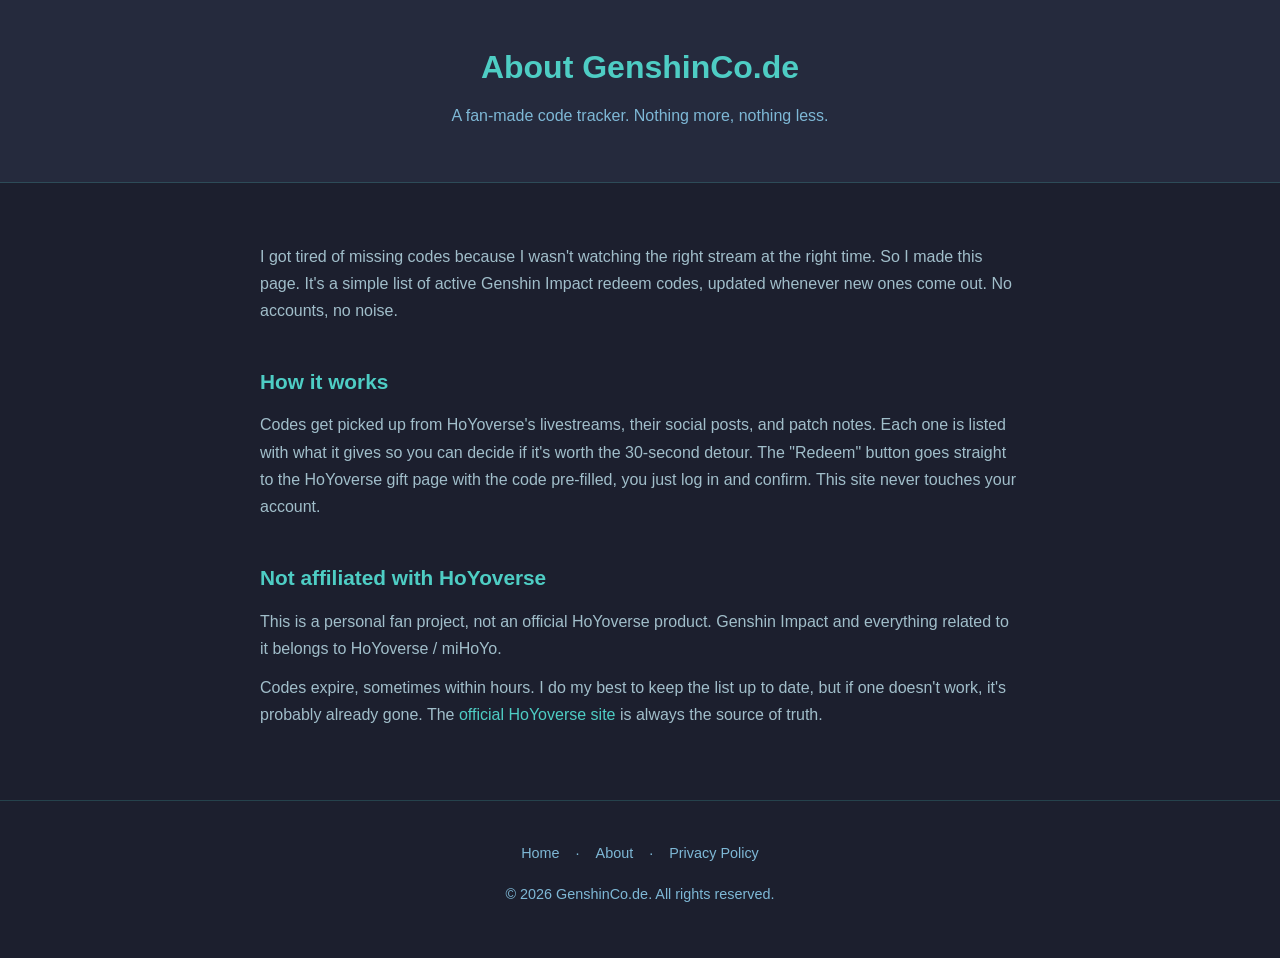
==== about.html @ 2fb11569 "feat: redesign site with static code cards, privacy and about pages" ====
<!DOCTYPE html>
<html lang="en">

<head>
    <meta charset="UTF-8">
    <meta name="viewport" content="width=device-width, initial-scale=1.0">
    <meta name="description" content="About GenshinCo.de, a fan site tracking active Genshin Impact redeem codes.">
    <title>About | GenshinCo.de</title>

    <!-- Google tag (gtag.js) -->
    <script async src="https://www.googletagmanager.com/gtag/js?id=G-D7SJ1CFN3S"></script>
    <script>
        window.dataLayer = window.dataLayer || [];
        function gtag(){dataLayer.push(arguments);}
        gtag('js', new Date());
        gtag('config', 'G-D7SJ1CFN3S');
    </script>

    <style>
        :root {
            --bg: #1C1F2E;
            --bg-card: #252A3D;
            --text-primary: #A1BECAFF;
            --text-secondary: #7EB8D6FF;
            --accent-teal: #4ECDC4;
            --border-card: rgba(78, 205, 196, 0.2);
        }

        * { box-sizing: border-box; margin: 0; padding: 0; }

        body {
            font-family: 'Poppins', 'Segoe UI', sans-serif;
            background-color: var(--bg);
            color: var(--text-primary);
            line-height: 1.7;
        }

        .page-header {
            background: var(--bg-card);
            border-bottom: 1px solid var(--border-card);
            padding: 40px 20px;
            text-align: center;
        }

        .page-header h1 {
            font-size: 2rem;
            color: var(--accent-teal);
        }

        .page-header p {
            color: var(--text-secondary);
            margin-top: 8px;
        }

        .content {
            max-width: 800px;
            margin: 0 auto;
            padding: 60px 20px;
        }

        h2 {
            font-size: 1.3rem;
            color: var(--accent-teal);
            margin-top: 40px;
            margin-bottom: 12px;
        }

        p { margin-bottom: 12px; }

        a { color: var(--accent-teal); text-decoration: none; }
        a:hover { text-decoration: underline; }

        footer {
            text-align: center;
            padding: 40px 20px;
            border-top: 1px solid var(--border-card);
            font-size: 0.9rem;
            color: var(--text-secondary);
        }

        footer a { color: var(--text-secondary); }
        footer a:hover { color: var(--accent-teal); }

        .footer-nav {
            display: flex;
            justify-content: center;
            flex-wrap: wrap;
            gap: 16px;
            list-style: none;
            margin-bottom: 16px;
        }
    </style>

    <link rel="icon" href="/favicon.ico" type="image/x-icon">
</head>

<body>
    <div class="page-header">
        <h1>About GenshinCo.de</h1>
        <p>A fan-made code tracker. Nothing more, nothing less.</p>
    </div>

    <div class="content">
        <p>
            I got tired of missing codes because I wasn't watching the right stream at the right time.
            So I made this page. It's a simple list of active Genshin Impact redeem codes, updated
            whenever new ones come out. No accounts, no noise.
        </p>

        <h2>How it works</h2>
        <p>
            Codes get picked up from HoYoverse's livestreams, their social posts, and patch notes.
            Each one is listed with what it gives so you can decide if it's worth the 30-second detour.
            The "Redeem" button goes straight to the HoYoverse gift page with the code pre-filled,
            you just log in and confirm. This site never touches your account.
        </p>

        <h2>Not affiliated with HoYoverse</h2>
        <p>
            This is a personal fan project, not an official HoYoverse product.
            Genshin Impact and everything related to it belongs to HoYoverse / miHoYo.
        </p>
        <p>
            Codes expire, sometimes within hours. I do my best to keep the list up to date,
            but if one doesn't work, it's probably already gone. The
            <a href="https://genshin.hoyoverse.com/en/" target="_blank" rel="noopener">official HoYoverse site</a>
            is always the source of truth.
        </p>

    </div>

    <footer>
        <ul class="footer-nav">
            <li><a href="/">Home</a></li>
            <li>·</li>
            <li><a href="/about.html">About</a></li>
            <li>·</li>
            <li><a href="/privacy.html">Privacy Policy</a></li>
        </ul>
        <p>© 2026 <a href="https://genshinco.de">GenshinCo.de</a>. All rights reserved.</p>
    </footer>
</body>

</html>
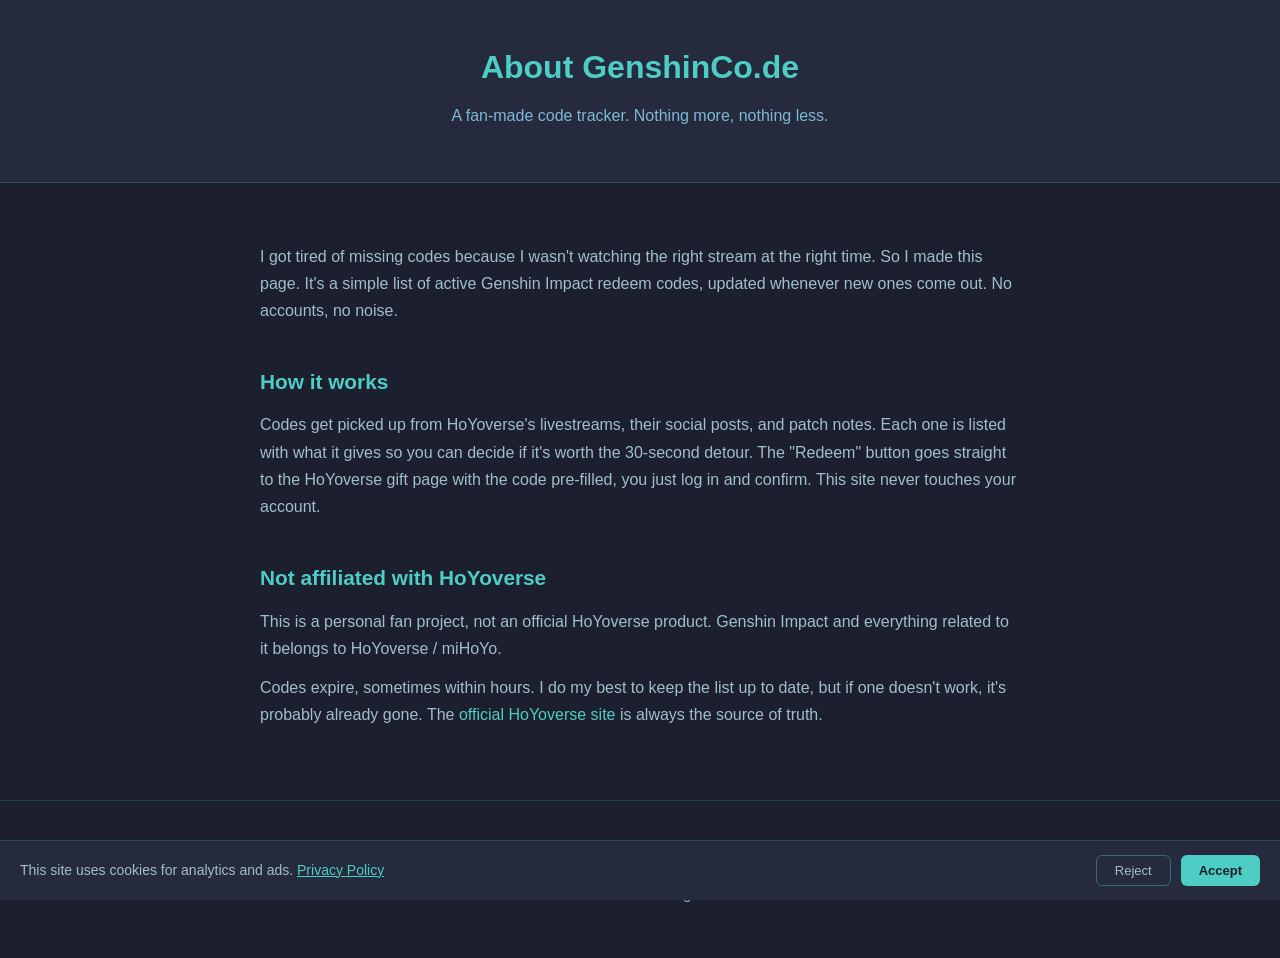
==== commit 6f6549dd: "feat: add cookie consent banner with Google Consent Mode v2" ====
--- a/about.html
+++ b/about.html
@@ -6,15 +6,45 @@
     <meta name="viewport" content="width=device-width, initial-scale=1.0">
     <meta name="description" content="About GenshinCo.de, a fan site tracking active Genshin Impact redeem codes.">
     <title>About | GenshinCo.de</title>
+    <link rel="canonical" href="https://genshinco.de/about.html">
 
-    <!-- Google tag (gtag.js) -->
-    <script async src="https://www.googletagmanager.com/gtag/js?id=G-D7SJ1CFN3S"></script>
-    <script>
-        window.dataLayer = window.dataLayer || [];
-        function gtag(){dataLayer.push(arguments);}
-        gtag('js', new Date());
-        gtag('config', 'G-D7SJ1CFN3S');
+    <!-- Open Graph Meta Tags -->
+    <meta property="og:url" content="https://genshinco.de/about.html">
+    <meta property="og:type" content="website">
+    <meta property="og:title" content="About GenshinCo.de">
+    <meta property="og:description" content="A fan-made Genshin Impact code tracker. Updated whenever new codes drop, no account needed.">
+    <meta property="og:image" content="https://genshinco.de/preview.png">
+    <meta property="og:locale" content="en_US">
+    <meta property="og:site_name" content="GenshinCo.de">
+
+    <!-- Twitter Meta Tags -->
+    <meta name="twitter:card" content="summary_large_image">
+    <meta property="twitter:domain" content="genshinco.de">
+    <meta property="twitter:url" content="https://genshinco.de/about.html">
+    <meta name="twitter:title" content="About GenshinCo.de">
+    <meta name="twitter:description" content="A fan-made Genshin Impact code tracker. Updated whenever new codes drop, no account needed.">
+    <meta name="twitter:image" content="https://genshinco.de/preview.png">
+
+    <!-- Structured Data (JSON-LD) -->
+    <script type="application/ld+json">
+    {
+        "@context": "https://schema.org",
+        "@type": "AboutPage",
+        "name": "About GenshinCo.de",
+        "description": "GenshinCo.de is a fan-made tracker for active Genshin Impact redeem codes. Not affiliated with HoYoverse.",
+        "url": "https://genshinco.de/about.html",
+        "publisher": {
+            "@type": "Organization",
+            "name": "GenshinCo.de",
+            "logo": {
+                "@type": "ImageObject",
+                "url": "https://genshinco.de/preview.png"
+            }
+        }
+    }
     </script>
+
+    <script src="/consent.js" defer></script>
 
     <style>
         :root {
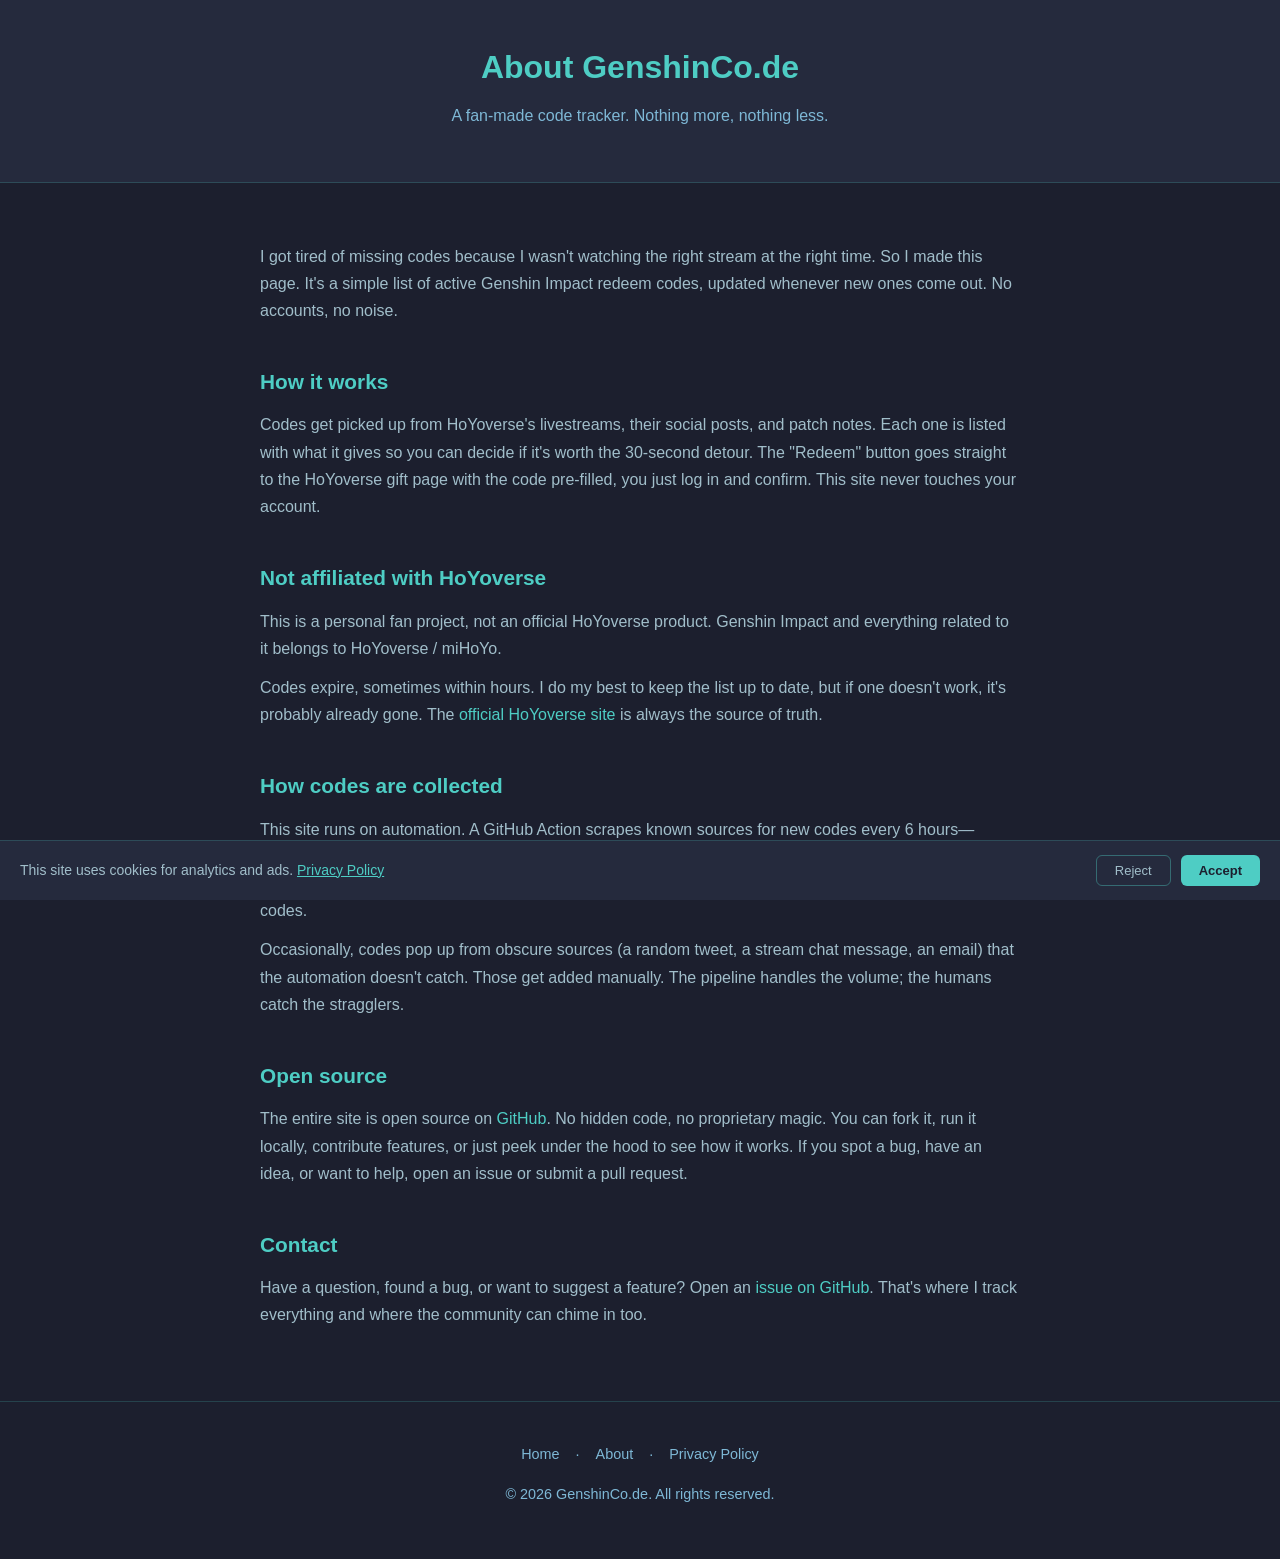
==== commit 84147097: "feat: expand about page content" ====
--- a/about.html
+++ b/about.html
@@ -157,6 +157,33 @@
             is always the source of truth.
         </p>
 
+        <h2>How codes are collected</h2>
+        <p>
+            This site runs on automation. A GitHub Action scrapes known sources for new codes every 6 hours—livestreams,
+            official posts, patch notes, and community reports. When new codes are found, they're automatically committed
+            to the repository and the site updates instantly. No manual work required for most codes.
+        </p>
+        <p>
+            Occasionally, codes pop up from obscure sources (a random tweet, a stream chat message, an email)
+            that the automation doesn't catch. Those get added manually. The pipeline handles the volume; the humans
+            catch the stragglers.
+        </p>
+
+        <h2>Open source</h2>
+        <p>
+            The entire site is open source on <a href="https://github.com/damoun/genshinco.de" target="_blank" rel="noopener">GitHub</a>.
+            No hidden code, no proprietary magic. You can fork it, run it locally, contribute features, or just
+            peek under the hood to see how it works. If you spot a bug, have an idea, or want to help,
+            open an issue or submit a pull request.
+        </p>
+
+        <h2>Contact</h2>
+        <p>
+            Have a question, found a bug, or want to suggest a feature? Open an
+            <a href="https://github.com/damoun/genshinco.de/issues" target="_blank" rel="noopener">issue on GitHub</a>.
+            That's where I track everything and where the community can chime in too.
+        </p>
+
     </div>
 
     <footer>
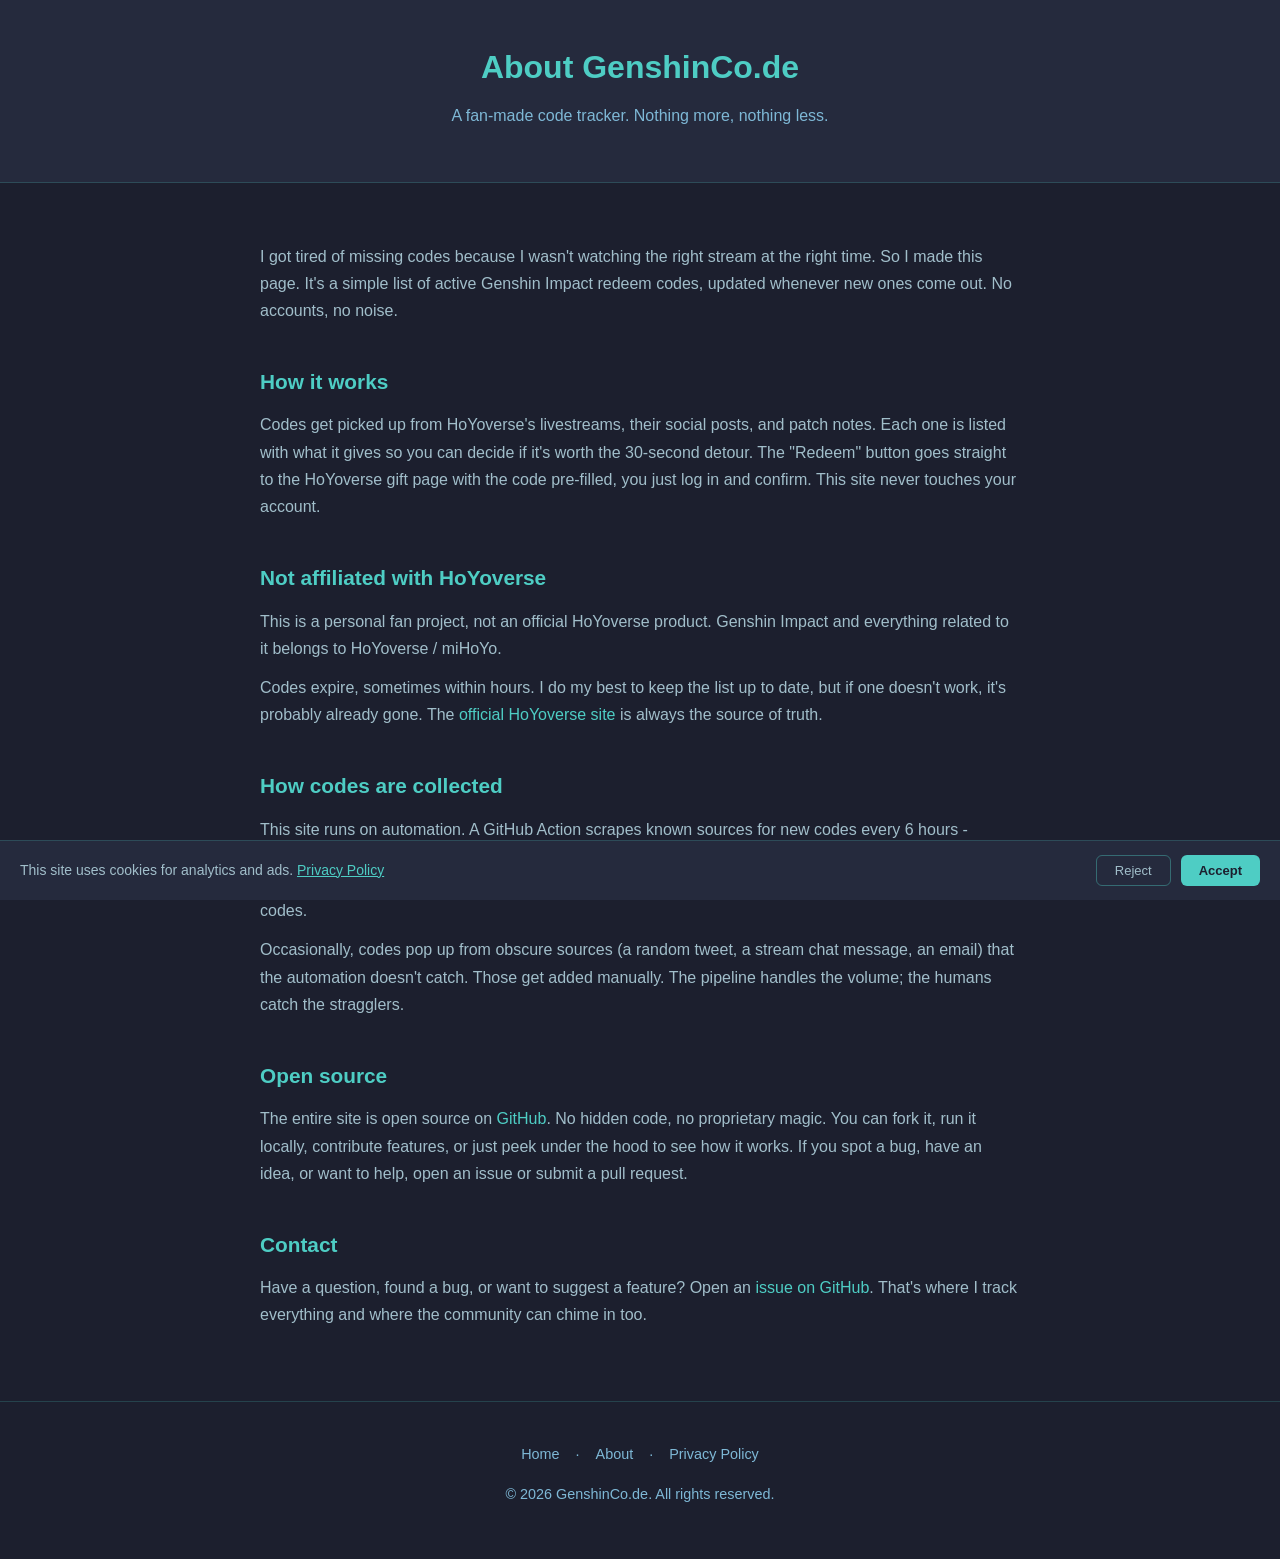
==== commit badcfb17: "fix: replace em and en dashes with plain dashes" ====
--- a/about.html
+++ b/about.html
@@ -159,7 +159,7 @@
 
         <h2>How codes are collected</h2>
         <p>
-            This site runs on automation. A GitHub Action scrapes known sources for new codes every 6 hours—livestreams,
+            This site runs on automation. A GitHub Action scrapes known sources for new codes every 6 hours -livestreams,
             official posts, patch notes, and community reports. When new codes are found, they're automatically committed
             to the repository and the site updates instantly. No manual work required for most codes.
         </p>
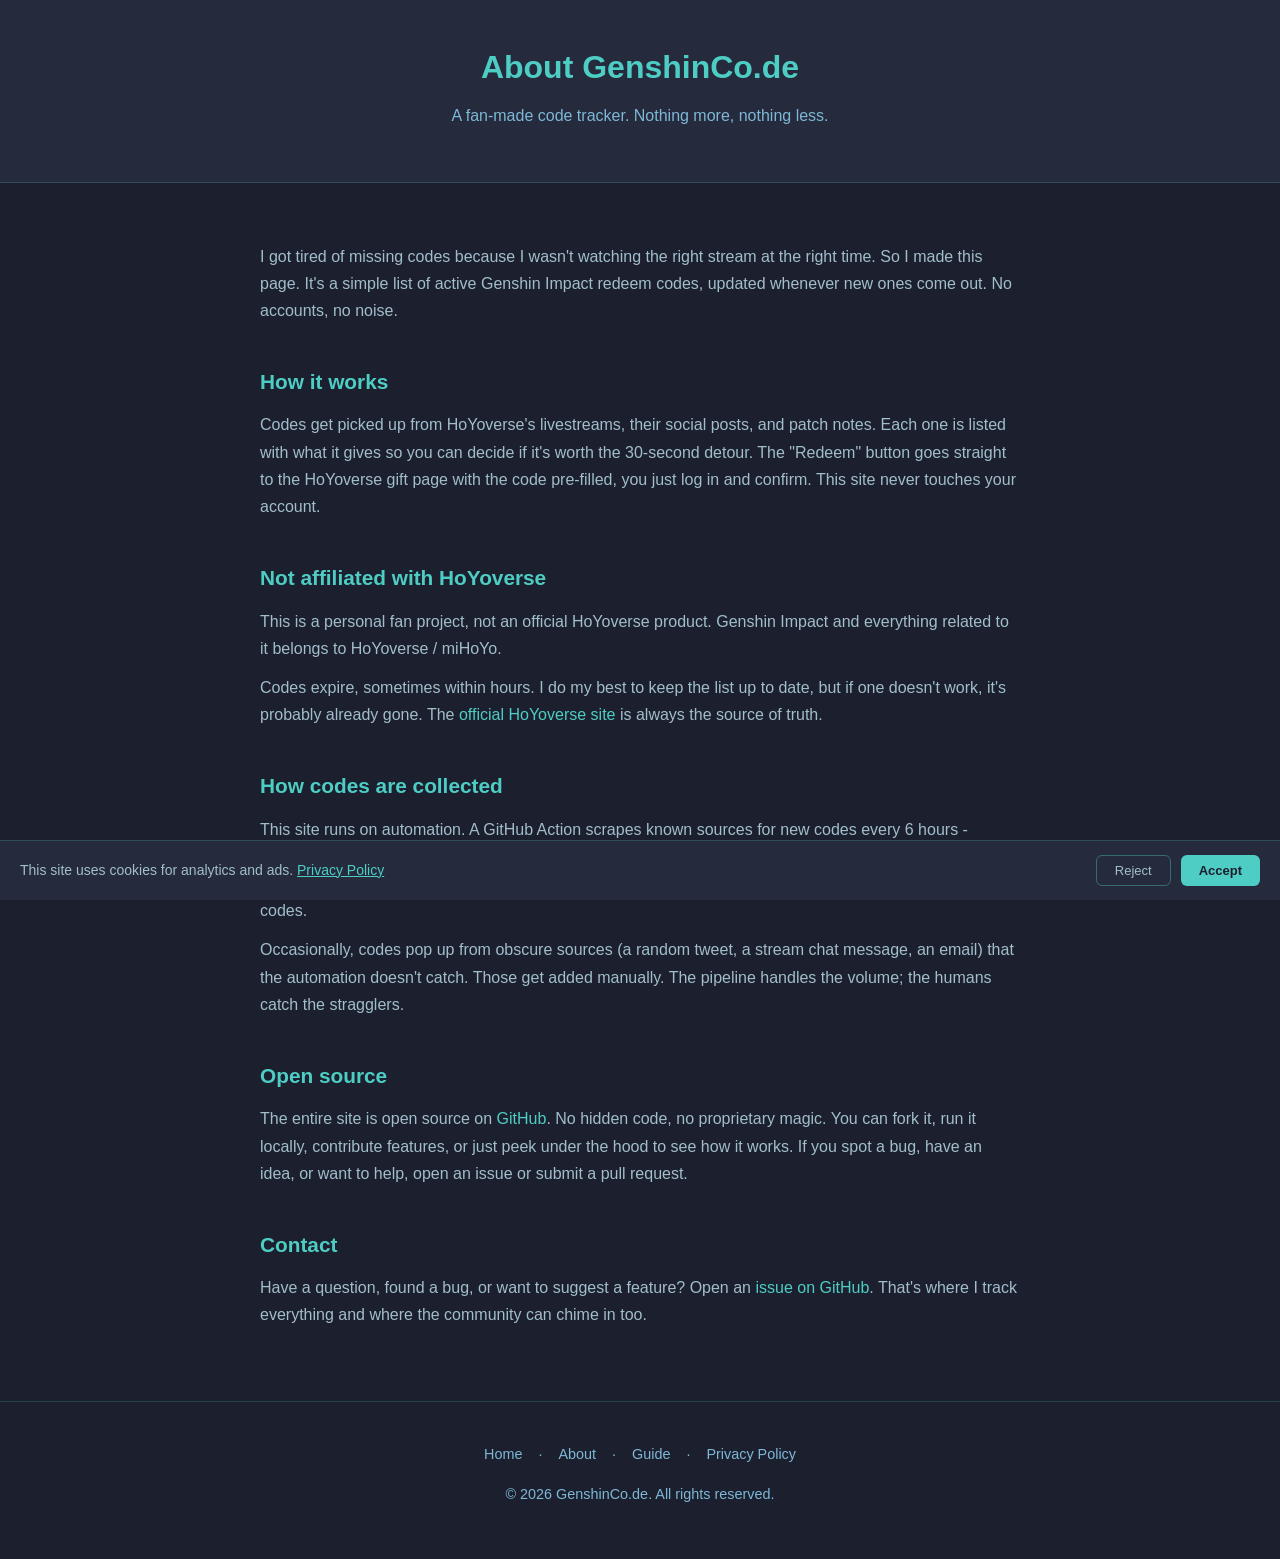
==== commit 33f911b8: "feat: add guide link to footer navigation" ====
--- a/about.html
+++ b/about.html
@@ -192,6 +192,8 @@
             <li>·</li>
             <li><a href="/about.html">About</a></li>
             <li>·</li>
+            <li><a href="/guide.html">Guide</a></li>
+            <li>·</li>
             <li><a href="/privacy.html">Privacy Policy</a></li>
         </ul>
         <p>© 2026 <a href="https://genshinco.de">GenshinCo.de</a>. All rights reserved.</p>
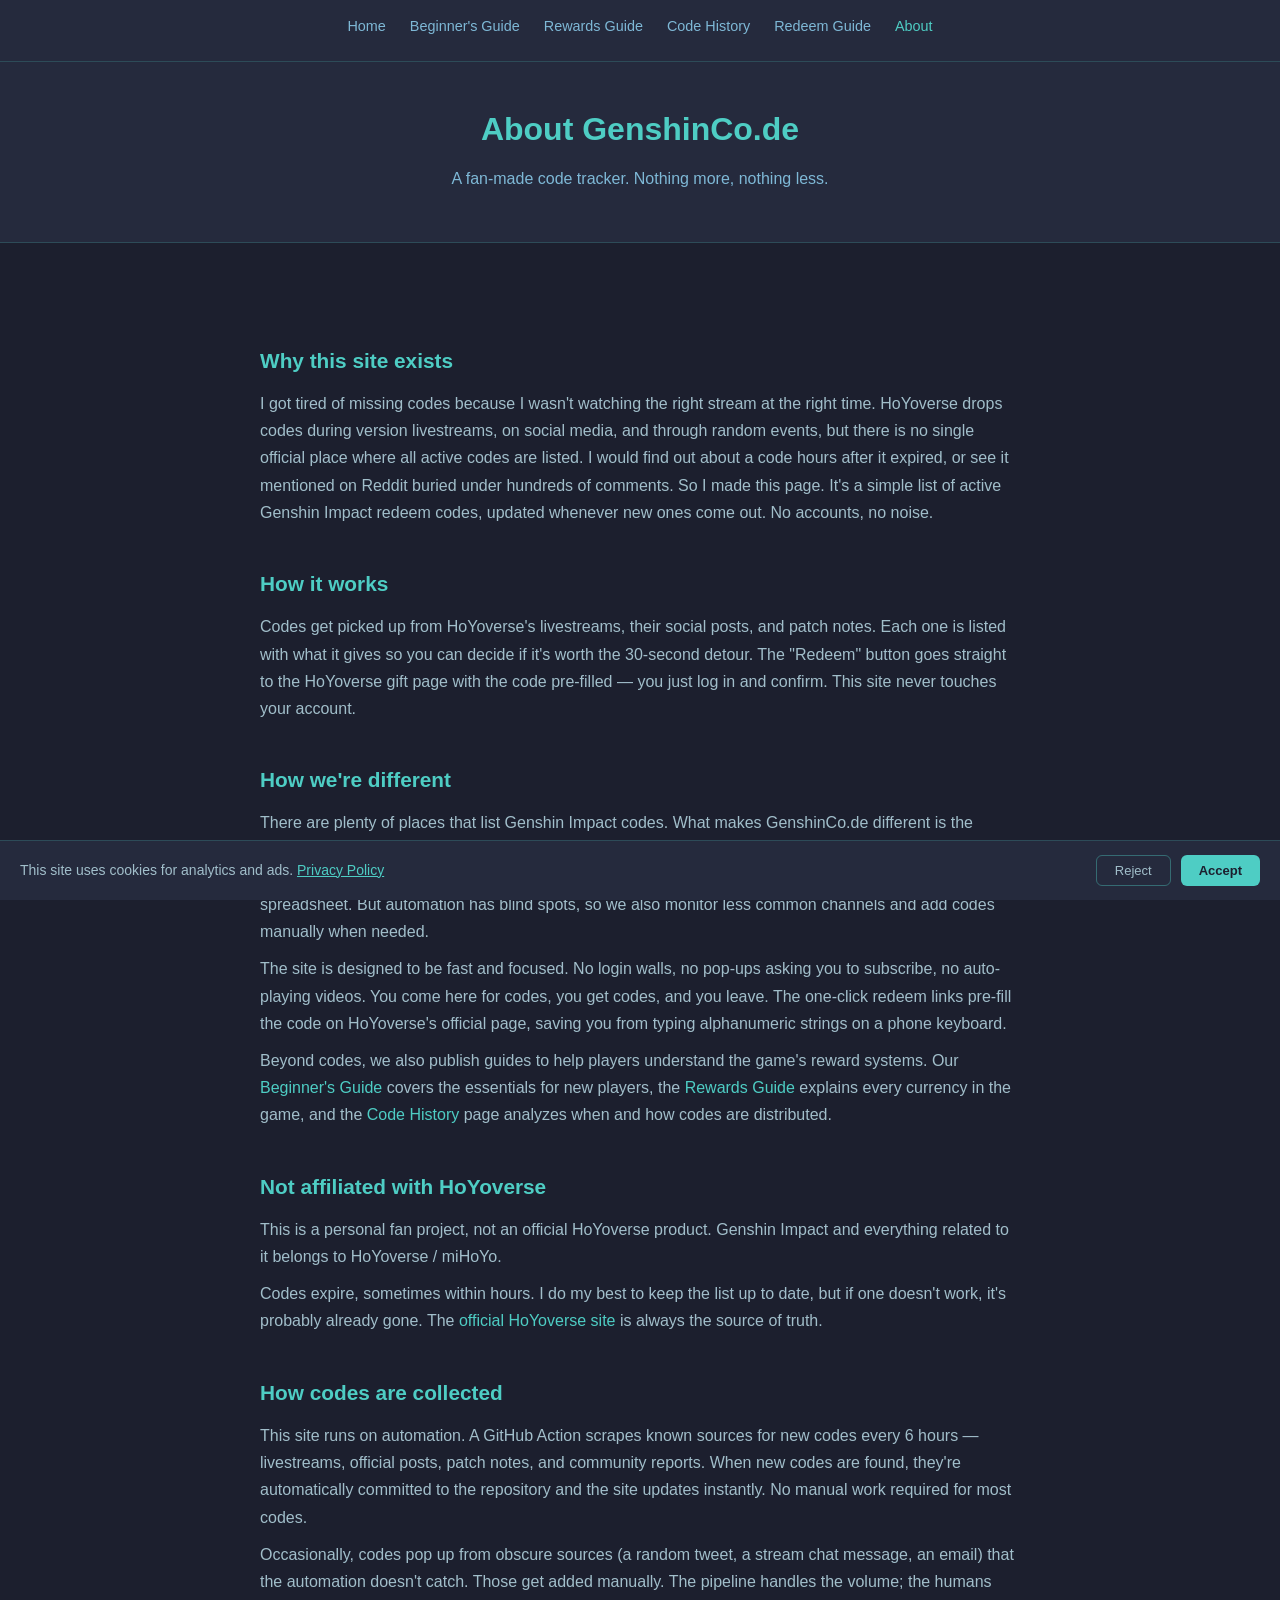
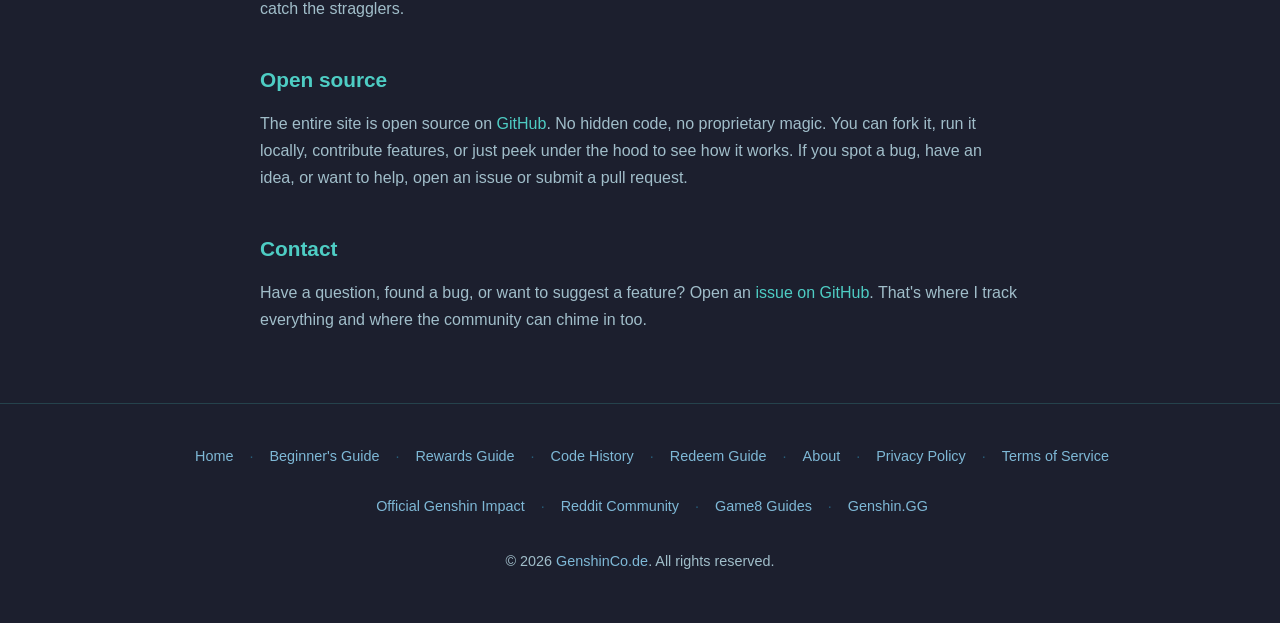
==== commit f2f47d1a: "feat: improve content quality for AdSense approval Add substantial original content to transform the" ====
--- a/about.html
+++ b/about.html
@@ -4,8 +4,9 @@
 <head>
     <meta charset="UTF-8">
     <meta name="viewport" content="width=device-width, initial-scale=1.0">
-    <meta name="description" content="About GenshinCo.de, a fan site tracking active Genshin Impact redeem codes.">
+    <meta name="description" content="About GenshinCo.de, a fan site tracking active Genshin Impact redeem codes. Learn how it works, why it exists, and how codes are collected.">
     <title>About | GenshinCo.de</title>
+    <!-- nosemgrep: html.security.audit.missing-integrity.missing-integrity -->
     <link rel="canonical" href="https://genshinco.de/about.html">
 
     <!-- Open Graph Meta Tags -->
@@ -27,112 +28,74 @@
 
     <!-- Structured Data (JSON-LD) -->
     <script type="application/ld+json">
-    {
-        "@context": "https://schema.org",
-        "@type": "AboutPage",
-        "name": "About GenshinCo.de",
-        "description": "GenshinCo.de is a fan-made tracker for active Genshin Impact redeem codes. Not affiliated with HoYoverse.",
-        "url": "https://genshinco.de/about.html",
-        "publisher": {
-            "@type": "Organization",
-            "name": "GenshinCo.de",
-            "logo": {
-                "@type": "ImageObject",
-                "url": "https://genshinco.de/preview.png"
+    [
+        {
+            "@context": "https://schema.org",
+            "@type": "AboutPage",
+            "name": "About GenshinCo.de",
+            "description": "GenshinCo.de is a fan-made tracker for active Genshin Impact redeem codes. Not affiliated with HoYoverse.",
+            "url": "https://genshinco.de/about.html",
+            "publisher": {
+                "@type": "Organization",
+                "name": "GenshinCo.de",
+                "logo": {
+                    "@type": "ImageObject",
+                    "url": "https://genshinco.de/preview.png"
+                }
             }
+        },
+        {
+            "@context": "https://schema.org",
+            "@type": "BreadcrumbList",
+            "itemListElement": [
+                {
+                    "@type": "ListItem",
+                    "position": 1,
+                    "name": "Home",
+                    "item": "https://genshinco.de/"
+                },
+                {
+                    "@type": "ListItem",
+                    "position": 2,
+                    "name": "About",
+                    "item": "https://genshinco.de/about.html"
+                }
+            ]
         }
-    }
+    ]
     </script>
 
     <script src="/consent.js" defer></script>
-
-    <style>
-        :root {
-            --bg: #1C1F2E;
-            --bg-card: #252A3D;
-            --text-primary: #A1BECAFF;
-            --text-secondary: #7EB8D6FF;
-            --accent-teal: #4ECDC4;
-            --border-card: rgba(78, 205, 196, 0.2);
-        }
-
-        * { box-sizing: border-box; margin: 0; padding: 0; }
-
-        body {
-            font-family: 'Poppins', 'Segoe UI', sans-serif;
-            background-color: var(--bg);
-            color: var(--text-primary);
-            line-height: 1.7;
-        }
-
-        .page-header {
-            background: var(--bg-card);
-            border-bottom: 1px solid var(--border-card);
-            padding: 40px 20px;
-            text-align: center;
-        }
-
-        .page-header h1 {
-            font-size: 2rem;
-            color: var(--accent-teal);
-        }
-
-        .page-header p {
-            color: var(--text-secondary);
-            margin-top: 8px;
-        }
-
-        .content {
-            max-width: 800px;
-            margin: 0 auto;
-            padding: 60px 20px;
-        }
-
-        h2 {
-            font-size: 1.3rem;
-            color: var(--accent-teal);
-            margin-top: 40px;
-            margin-bottom: 12px;
-        }
-
-        p { margin-bottom: 12px; }
-
-        a { color: var(--accent-teal); text-decoration: none; }
-        a:hover { text-decoration: underline; }
-
-        footer {
-            text-align: center;
-            padding: 40px 20px;
-            border-top: 1px solid var(--border-card);
-            font-size: 0.9rem;
-            color: var(--text-secondary);
-        }
-
-        footer a { color: var(--text-secondary); }
-        footer a:hover { color: var(--accent-teal); }
-
-        .footer-nav {
-            display: flex;
-            justify-content: center;
-            flex-wrap: wrap;
-            gap: 16px;
-            list-style: none;
-            margin-bottom: 16px;
-        }
-    </style>
-
+    <!-- nosemgrep: html.security.audit.missing-integrity.missing-integrity -->
+    <link rel="stylesheet" href="/styles.css">
+    <!-- nosemgrep: html.security.audit.missing-integrity.missing-integrity -->
     <link rel="icon" href="/favicon.ico" type="image/x-icon">
 </head>
 
 <body>
+    <nav class="site-nav">
+        <ul>
+            <li><a href="/">Home</a></li>
+            <li><a href="/beginners-guide.html">Beginner's Guide</a></li>
+            <li><a href="/rewards-guide.html">Rewards Guide</a></li>
+            <li><a href="/event-codes.html">Code History</a></li>
+            <li><a href="/guide.html">Redeem Guide</a></li>
+            <li><a href="/about.html" aria-current="page">About</a></li>
+        </ul>
+    </nav>
+
     <div class="page-header">
         <h1>About GenshinCo.de</h1>
         <p>A fan-made code tracker. Nothing more, nothing less.</p>
     </div>
 
     <div class="content">
+        <h2>Why this site exists</h2>
         <p>
             I got tired of missing codes because I wasn't watching the right stream at the right time.
+            HoYoverse drops codes during version livestreams, on social media, and through random events,
+            but there is no single official place where all active codes are listed. I would find out about
+            a code hours after it expired, or see it mentioned on Reddit buried under hundreds of comments.
             So I made this page. It's a simple list of active Genshin Impact redeem codes, updated
             whenever new ones come out. No accounts, no noise.
         </p>
@@ -141,8 +104,29 @@
         <p>
             Codes get picked up from HoYoverse's livestreams, their social posts, and patch notes.
             Each one is listed with what it gives so you can decide if it's worth the 30-second detour.
-            The "Redeem" button goes straight to the HoYoverse gift page with the code pre-filled,
+            The "Redeem" button goes straight to the HoYoverse gift page with the code pre-filled &mdash;
             you just log in and confirm. This site never touches your account.
+        </p>
+
+        <h2>How we're different</h2>
+        <p>
+            There are plenty of places that list Genshin Impact codes. What makes GenshinCo.de different
+            is the automation-first approach combined with manual verification. Our GitHub Action checks
+            known code sources every six hours, so new codes appear on the site without anyone having to
+            manually update a spreadsheet. But automation has blind spots, so we also monitor less common
+            channels and add codes manually when needed.
+        </p>
+        <p>
+            The site is designed to be fast and focused. No login walls, no pop-ups asking you to subscribe,
+            no auto-playing videos. You come here for codes, you get codes, and you leave. The one-click
+            redeem links pre-fill the code on HoYoverse's official page, saving you from typing alphanumeric
+            strings on a phone keyboard.
+        </p>
+        <p>
+            Beyond codes, we also publish guides to help players understand the game's reward systems.
+            Our <a href="/beginners-guide.html">Beginner's Guide</a> covers the essentials for new players,
+            the <a href="/rewards-guide.html">Rewards Guide</a> explains every currency in the game, and
+            the <a href="/event-codes.html">Code History</a> page analyzes when and how codes are distributed.
         </p>
 
         <h2>Not affiliated with HoYoverse</h2>
@@ -159,7 +143,7 @@
 
         <h2>How codes are collected</h2>
         <p>
-            This site runs on automation. A GitHub Action scrapes known sources for new codes every 6 hours -livestreams,
+            This site runs on automation. A GitHub Action scrapes known sources for new codes every 6 hours &mdash; livestreams,
             official posts, patch notes, and community reports. When new codes are found, they're automatically committed
             to the repository and the site updates instantly. No manual work required for most codes.
         </p>
@@ -183,20 +167,36 @@
             <a href="https://github.com/damoun/genshinco.de/issues" target="_blank" rel="noopener">issue on GitHub</a>.
             That's where I track everything and where the community can chime in too.
         </p>
-
     </div>
 
     <footer>
         <ul class="footer-nav">
             <li><a href="/">Home</a></li>
-            <li>·</li>
+            <li><span class="footer-sep">·</span></li>
+            <li><a href="/beginners-guide.html">Beginner's Guide</a></li>
+            <li><span class="footer-sep">·</span></li>
+            <li><a href="/rewards-guide.html">Rewards Guide</a></li>
+            <li><span class="footer-sep">·</span></li>
+            <li><a href="/event-codes.html">Code History</a></li>
+            <li><span class="footer-sep">·</span></li>
+            <li><a href="/guide.html">Redeem Guide</a></li>
+            <li><span class="footer-sep">·</span></li>
             <li><a href="/about.html">About</a></li>
-            <li>·</li>
-            <li><a href="/guide.html">Guide</a></li>
-            <li>·</li>
+            <li><span class="footer-sep">·</span></li>
             <li><a href="/privacy.html">Privacy Policy</a></li>
+            <li><span class="footer-sep">·</span></li>
+            <li><a href="/terms.html">Terms of Service</a></li>
         </ul>
-        <p>© 2026 <a href="https://genshinco.de">GenshinCo.de</a>. All rights reserved.</p>
+        <ul class="footer-links">
+            <li><a href="https://genshin.hoyoverse.com/en/" target="_blank" rel="noopener">Official Genshin Impact</a></li>
+            <li><span class="footer-sep">·</span></li>
+            <li><a href="https://www.reddit.com/r/Genshin_Impact/" target="_blank" rel="noopener">Reddit Community</a></li>
+            <li><span class="footer-sep">·</span></li>
+            <li><a href="https://game8.co/games/Genshin-Impact" target="_blank" rel="noopener">Game8 Guides</a></li>
+            <li><span class="footer-sep">·</span></li>
+            <li><a href="https://genshin.gg/" target="_blank" rel="noopener">Genshin.GG</a></li>
+        </ul>
+        <p>&copy; 2026 <a href="https://genshinco.de">GenshinCo.de</a>. All rights reserved.</p>
     </footer>
 </body>
 
--- a/styles.css
+++ b/styles.css
@@ -0,0 +1,205 @@
+:root {
+    --bg: #1C1F2E;
+    --bg-card: #252A3D;
+    --bg-card-hover: #2D334A;
+    --text-primary: #A1BECAFF;
+    --text-secondary: #7EB8D6FF;
+    --accent-teal: #4ECDC4;
+    --accent-purple: #9B59B6;
+    --accent-amber: #F39C12;
+    --border: #275E7AFF;
+    --border-card: rgba(78, 205, 196, 0.2);
+    --glow-teal: rgba(78, 205, 196, 0.3);
+}
+
+* {
+    box-sizing: border-box;
+    margin: 0;
+    padding: 0;
+}
+
+body {
+    font-family: 'Poppins', 'Segoe UI', sans-serif;
+    background-color: var(--bg);
+    color: var(--text-primary);
+    line-height: 1.7;
+}
+
+/* Site navigation */
+.site-nav {
+    background: var(--bg-card);
+    border-bottom: 1px solid var(--border-card);
+    padding: 12px 20px;
+}
+
+.site-nav ul {
+    display: flex;
+    justify-content: center;
+    flex-wrap: wrap;
+    gap: 8px 24px;
+    list-style: none;
+    max-width: 1100px;
+    margin: 0 auto;
+}
+
+.site-nav a {
+    color: var(--text-secondary);
+    text-decoration: none;
+    font-size: 0.9rem;
+    transition: color 0.2s;
+}
+
+.site-nav a:hover,
+.site-nav a[aria-current="page"] {
+    color: var(--accent-teal);
+}
+
+/* Page header */
+.page-header {
+    background: var(--bg-card);
+    border-bottom: 1px solid var(--border-card);
+    padding: 40px 20px;
+    text-align: center;
+}
+
+.page-header h1 {
+    font-size: 2rem;
+    color: var(--accent-teal);
+}
+
+.page-header p {
+    color: var(--text-secondary);
+    margin-top: 8px;
+}
+
+/* Content area */
+.content {
+    max-width: 800px;
+    margin: 0 auto;
+    padding: 60px 20px;
+}
+
+h2 {
+    font-size: 1.3rem;
+    color: var(--accent-teal);
+    margin-top: 40px;
+    margin-bottom: 12px;
+}
+
+h3 {
+    font-size: 1.1rem;
+    color: var(--accent-teal);
+    margin-top: 28px;
+    margin-bottom: 8px;
+}
+
+p, li {
+    margin-bottom: 10px;
+    color: var(--text-primary);
+}
+
+ol, ul {
+    margin-left: 24px;
+    margin-bottom: 12px;
+}
+
+a {
+    color: var(--accent-teal);
+    text-decoration: none;
+}
+
+a:hover {
+    text-decoration: underline;
+}
+
+strong {
+    color: var(--text-secondary);
+}
+
+/* Quick links cards */
+.quick-links {
+    max-width: 1100px;
+    margin: 0 auto;
+    padding: 40px 20px 60px;
+}
+
+.quick-links h2 {
+    text-align: center;
+    font-size: 1.6rem;
+    margin-bottom: 24px;
+}
+
+.quick-links-grid {
+    display: grid;
+    grid-template-columns: repeat(auto-fill, minmax(280px, 1fr));
+    gap: 20px;
+}
+
+.quick-link-card {
+    background: var(--bg-card);
+    border: 1px solid var(--border-card);
+    border-radius: 12px;
+    padding: 24px;
+    transition: background 0.2s, box-shadow 0.2s, transform 0.2s;
+    text-decoration: none;
+    display: block;
+}
+
+.quick-link-card:hover {
+    background: var(--bg-card-hover);
+    box-shadow: 0 0 20px var(--glow-teal);
+    transform: translateY(-2px);
+    text-decoration: none;
+}
+
+.quick-link-card h3 {
+    color: var(--accent-teal);
+    margin-top: 0;
+    margin-bottom: 8px;
+    font-size: 1.1rem;
+}
+
+.quick-link-card p {
+    color: var(--text-secondary);
+    font-size: 0.9rem;
+    margin-bottom: 0;
+}
+
+/* Footer */
+footer {
+    text-align: center;
+    padding: 40px 20px;
+    border-top: 1px solid var(--border-card);
+    font-size: 0.9rem;
+    color: var(--text-secondary);
+}
+
+footer a {
+    color: var(--text-secondary);
+}
+
+footer a:hover {
+    color: var(--accent-teal);
+}
+
+.footer-nav {
+    display: flex;
+    justify-content: center;
+    flex-wrap: wrap;
+    gap: 16px;
+    list-style: none;
+    margin-bottom: 16px;
+}
+
+.footer-links {
+    display: flex;
+    justify-content: center;
+    flex-wrap: wrap;
+    gap: 16px;
+    list-style: none;
+    margin-bottom: 20px;
+}
+
+.footer-sep {
+    color: var(--border);
+}
